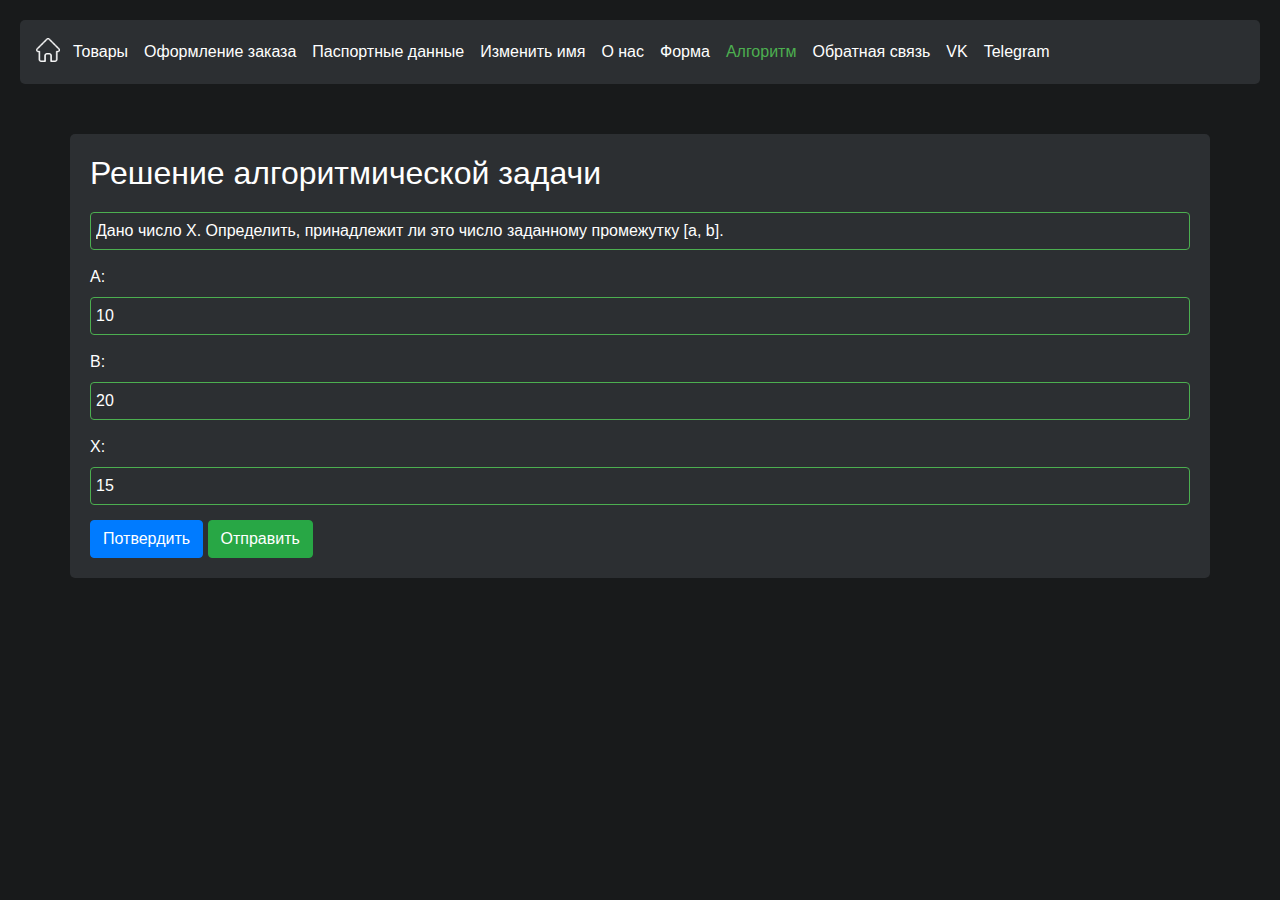
==== html/algo_solution.html @ dda5fc9a "Add files via upload" ====
<!DOCTYPE html>
<html lang="ru">
<head>
    <meta charset="UTF-8">
    <meta name="viewport" content="width=device-width, initial-scale=1.0">
    <title>Решение алгоритмической задачи</title>
    <link rel="stylesheet" href="https://stackpath.bootstrapcdn.com/bootstrap/4.5.2/css/bootstrap.min.css">
    <link rel="stylesheet" href="../styles/styles.css">
</head>
<body>
    <nav class="navbar navbar-expand-lg navbar-dark bg-dark">
        <a class="navbar-brand" href="index.html">
            <img src="../icons/home.png" alt="Главная" class="home-icon" id="home-icon">
        </a>
        <div class="collapse navbar-collapse">
            <ul class="navbar-nav">
                <li class="nav-item"><a class="nav-link" href="products.html">Товары</a></li>
                <li class="nav-item"><a class="nav-link" href="checkout.html">Оформление заказа</a></li>
                <li class="nav-item"><a class="nav-link" href="passport.html">Паспортные данные</a></li>
                <li class="nav-item"><a class="nav-link" href="change_names.html">Изменить имя</a></li>
                <li class="nav-item"><a class="nav-link" href="about.html">О нас</a></li>
                <li class="nav-item"><a class="nav-link" href="form.html">Форма</a></li>
                <li class="nav-item"><a class="nav-link active" href="algo_solution.html">Алгоритм</a></li>
                <li class="nav-item"><a class="nav-link" href="form.html#originalDataForm">Обратная связь</a></li>
                <li class="nav-item"><a class="nav-link" href="https://vk.com">VK</a></li>
                <li class="nav-item"><a class="nav-link" href="https://web.telegram.org" target="_blank">Telegram</a></li>
            </ul>
        </div>
    </nav>
    <div class="container" style="background-color: #181a1b; color: white;">
        <h2>Решение алгоритмической задачи</h2>
        <form id="taskForm">
            <div class="form-group">
                <input type="text" class="form-control" name="taskDescription" value="Дано число X. Определить, принадлежит ли это число заданному промежутку [a, b]." readonly>
            </div>
            <div class="form-group">
                <label for="a">A:</label>
                <input type="number" class="form-control" name="a" value="10">
            </div>
            <div class="form-group">
                <label for="b">B:</label>
                <input type="number" class="form-control" name="b" value="20">
            </div>
            <div class="form-group">
                <label for="x">X:</label>
                <input type="number" class="form-control" name="x" value="15">
            </div>
            <button type="button" class="btn btn-primary" id="verify">Потвердить</button>
            <button type="submit" class="btn btn-success" id="submit">Отправить</button>
        </form>
    </div>
    <script>
        document.getElementById('verify').addEventListener('click', function() {
            let a = parseInt(document.querySelector('input[name="a"]').value);
            let b = parseInt(document.querySelector('input[name="b"]').value);
            let x = parseInt(document.querySelector('input[name="x"]').value);
            let low = Math.min(a, b);
            let high = Math.max(a, b);
            let resultText;
            if (x >= low && x <= high) {
                resultText = "X принадлежит заданному промежутку [a, b].";
            } else {
                resultText = "X не принадлежит заданному промежутку [a, b].";
            }
            alert(resultText);
        });

        document.getElementById('submit').addEventListener('click', function() {
            alert("Отправлено!");
        });
    </script>
</body>
</html>
---- styles/styles.css ----
body {
    font-family: Arial, sans-serif;
    margin: 20px;
    background-color: #181a1b;
    color: white;
}

h1, h2, h3 {
    color: #fff;
}

.passport-container {
    width: 600px;
    height: 765px;
    margin-top: 30px;
    margin-bottom: 30px;
    background-image: url("../images/passport_image.png");
    background-size: cover;
}

.page-1, .page-2 {
    padding: 20px;
}

.header {
    padding-top: 65px;
    padding-left: 60px;
}

.organization {
    color: black !important;
    margin-top: 10px;
    margin-left: 45px;
}

.date-number {
    padding-top: 55px;
    padding-left: 125px;
    text-align: left !important;
    color: black !important;
    margin-left: -80px !important;
    margin-top: -5px !important;
}

.number {
    margin-left: 150px;
}

.signatures-container {
    display: flex;
    justify-content: center;
    margin-top: 60px;
}

.signature {
    height: 100px;
    margin: 0 50px;
}

.name-section {
    text-align: center;
    margin-top: -220px;
    margin-left: 80px;
}

.name {
    color: black !important;
    margin: 5px;
}

.middle-name {
    color: black !important;
    margin-top: 15px;
}

.birth-info {
    color: black !important;
    margin: 0;
    padding-left: 35px;
}

.city, .region {
    color: black !important;
    margin: 0;
}

.passport-photo {
    width: 134px;
    height: auto;
    margin-left: 30px;
    margin-top: 100px;
}

.container {
    background-color: #2c2f32 !important;
    padding: 20px !important;
    border-radius: 5px !important;
    color: white !important;
    font-family: Arial, sans-serif !important;
}

.navbar {
    background-color: #2c2f32 !important;
    border-radius: 5px !important;
    margin-bottom: 50px;
}

.navbar-brand {
    margin: auto;
    margin-bottom: 8px;
    padding-right: 5px;
}

.nav-link {
    color: white !important;
}

.nav-link.active {
    color: #4CAF50 !important;
}

.nav-link:hover {
    color: #4CAF50 !important;
}

form {
    margin-top: 20px;
}

.form-group {
    margin-bottom: 15px;
}

input[type="text"],
input[type="number"],
input[type="tel"],
input[type="email"],
input[type="date"],
input[type="password"],
textarea {
    padding: 5px;
    width: 100% !important;
    background-color: #2c2f32 !important;
    color: white !important;
    border: 1px solid #4CAF50 !important;
}

input[type="button"],
input[type="submit"] {
    padding: 5px 10px;
    background-color: #4CAF50 !important;
    color: white !important;
    border: none;
    cursor: pointer;
}

input[type="button"]:hover,
input[type="submit"]:hover {
    background-color: #45a049;
}

#resultMessage {
    margin-top: 20px;
    font-weight: bold;
}

table {
    width: 100%;
    border-collapse: collapse;
}

table td {
    padding: 10px;
    border: 1px solid #4CAF50;
    background-color: rgba(255, 255, 255, 0.1);
}

.discount-table {
    position: relative;
    z-index: 1;
    border-collapse: collapse;
}

.discount-table::before {
    content: '';
    position: absolute;
    top: 0;
    left: 0;
    right: 0;
    bottom: 0;
    background-image: url('../images/background-image.png');
    background-size: cover;
    opacity: 0.5;
    z-index: -1;
}

.discount-table::after {
    content: '';
    position: absolute;
    top: 0;
    left: 0;
    right: 0;
    bottom: 0;
    background-color: rgba(0, 0, 0, 0.5);
    z-index: -1;
}

.discount-table td {
    padding: 20px;
    text-align: center;
    vertical-align: middle;
}

.discount-table img {
    max-width: 20%;
    height: auto;
}

.img-fluid {
    padding-top: 30px;
    padding-bottom: 30px;
    width: auto;
    height: auto;
}

.img-fluid.passport {
    width: 60% !important;
}

img {
    width: 1600px;
    height: 1600px;
}

.price {
    color: #4CAF50 !important;
    font-weight: bold;
    font-size: larger;
}

.info-image {
    padding-top: 30px;
    padding-bottom: 30px;
    width: auto;
    height: 500px;
}

input[type="radio"] {
    accent-color: #4CAF50;
}

.custom-radio input[type="radio"] {
    display: none;
}

.custom-radio {
    position: relative;
    padding-left: 30px;
    cursor: pointer;
    user-select: none;
}

.radio-btn {
    position: absolute;
    top: 50%;
    left: 0;
    width: 20px;
    height: 20px;
    background-color: #2c2f32;
    border: 2px solid #4CAF50;
    border-radius: 50%;
    transform: translateY(-50%);
    transition: background-color 0.3s;
}

.custom-radio input[type="radio"]:checked + .radio-btn {
    background-color: #4CAF50;
}

.custom-checkbox input[type="checkbox"] {
    display: none;
}

.custom-checkbox {
    position: relative;
    padding-left: 30px;
    cursor: pointer;
    user-select: none;
}

.checkbox-btn {
    position: absolute;
    top: 50%;
    left: 0;
    width: 20px;
    height: 20px;
    background-color: #2c2f32;
    border: 2px solid #4CAF50;
    border-radius: 3px;
    transform: translateY(-50%);
    transition: background-color 0.3s, border-color 0.3s;
}

.custom-checkbox input[type="checkbox"]:checked + .checkbox-btn {
    background-color: #4CAF50;
}

.home-icon {
    width: 24px;
    height: 24px;
    display: inline-block;
}
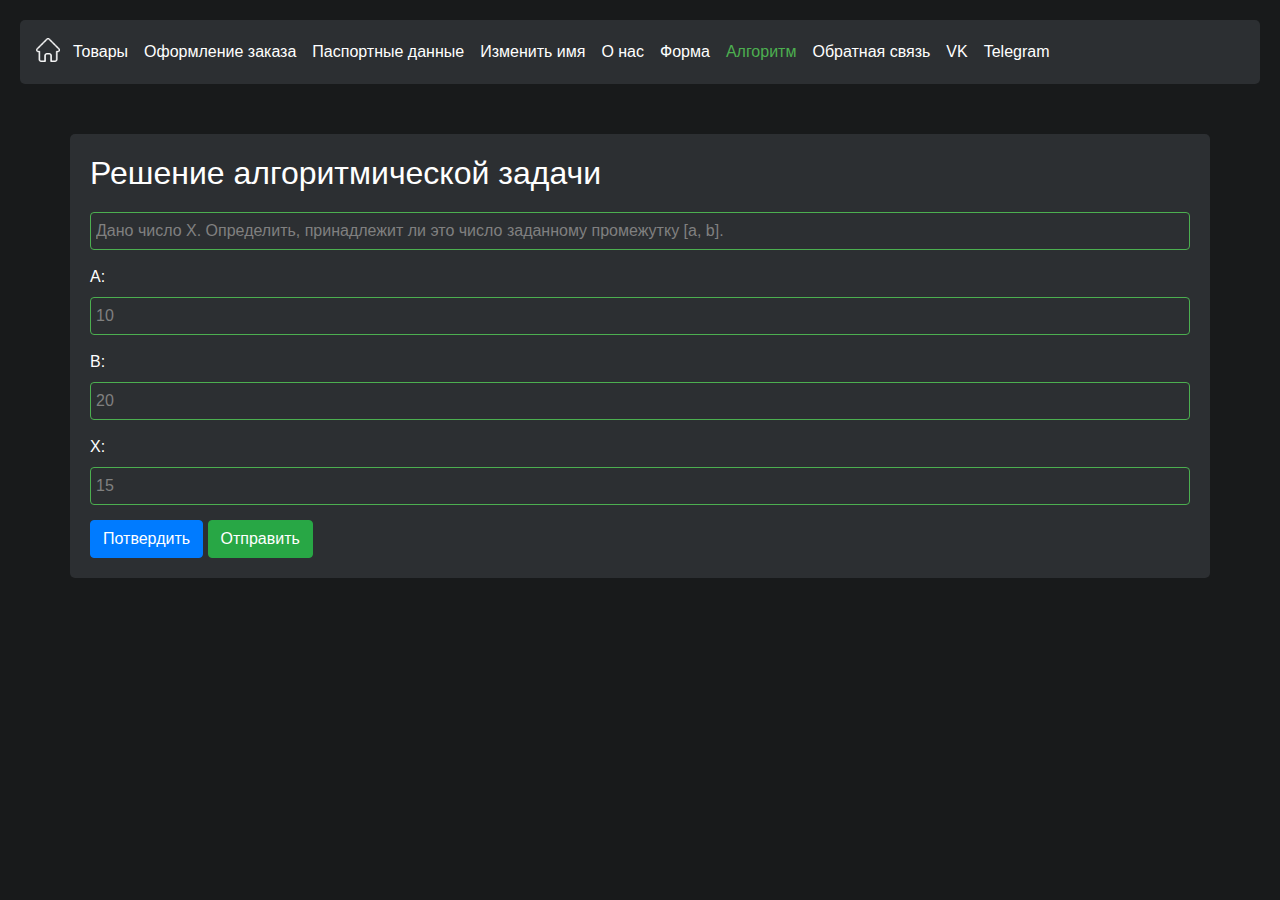
==== commit 76e0ee74: "Update algo_solution.html" ====
--- a/html/algo_solution.html
+++ b/html/algo_solution.html
@@ -46,7 +46,7 @@
                 <input type="number" class="form-control" name="x" value="15">
             </div>
             <button type="button" class="btn btn-primary" id="verify">Потвердить</button>
-            <button type="submit" class="btn btn-success" id="submit">Отправить</button>
+            <button type="button" class="btn btn-success" id="submit">Отправить</button>
         </form>
     </div>
     <script>
@@ -66,8 +66,20 @@
         });
 
         document.getElementById('submit').addEventListener('click', function() {
-            alert("Отправлено!");
+            let a = parseInt(document.querySelector('input[name="a"]').value);
+            let b = parseInt(document.querySelector('input[name="b"]').value);
+            let x = parseInt(document.querySelector('input[name="x"]').value);
+            let low = Math.min(a, b);
+            let high = Math.max(a, b);
+
+            if (x >= low && x <= high) {
+                alert("Форма отправлена!");
+                // Здесь можно добавить код для фактической отправки формы, например:
+                // document.getElementById('taskForm').submit();
+            } else {
+                alert("X не принадлежит заданному промежутку [a, b]. Отправка невозможна.");
+            }
         });
     </script>
 </body>
-</html>+</html>
--- a/styles/styles.css
+++ b/styles/styles.css
@@ -144,7 +144,15 @@
     color: white !important;
     border: 1px solid #4CAF50 !important;
 }
-
+input[type="text"],
+input[type="number"],
+input[type="tel"],
+input[type="email"],
+input[type="date"],
+input[type="password"],
+textarea::placeholder {
+    color: grey !important;
+}
 input[type="button"],
 input[type="submit"] {
     padding: 5px 10px;
@@ -309,4 +317,4 @@
     width: 24px;
     height: 24px;
     display: inline-block;
-}+}
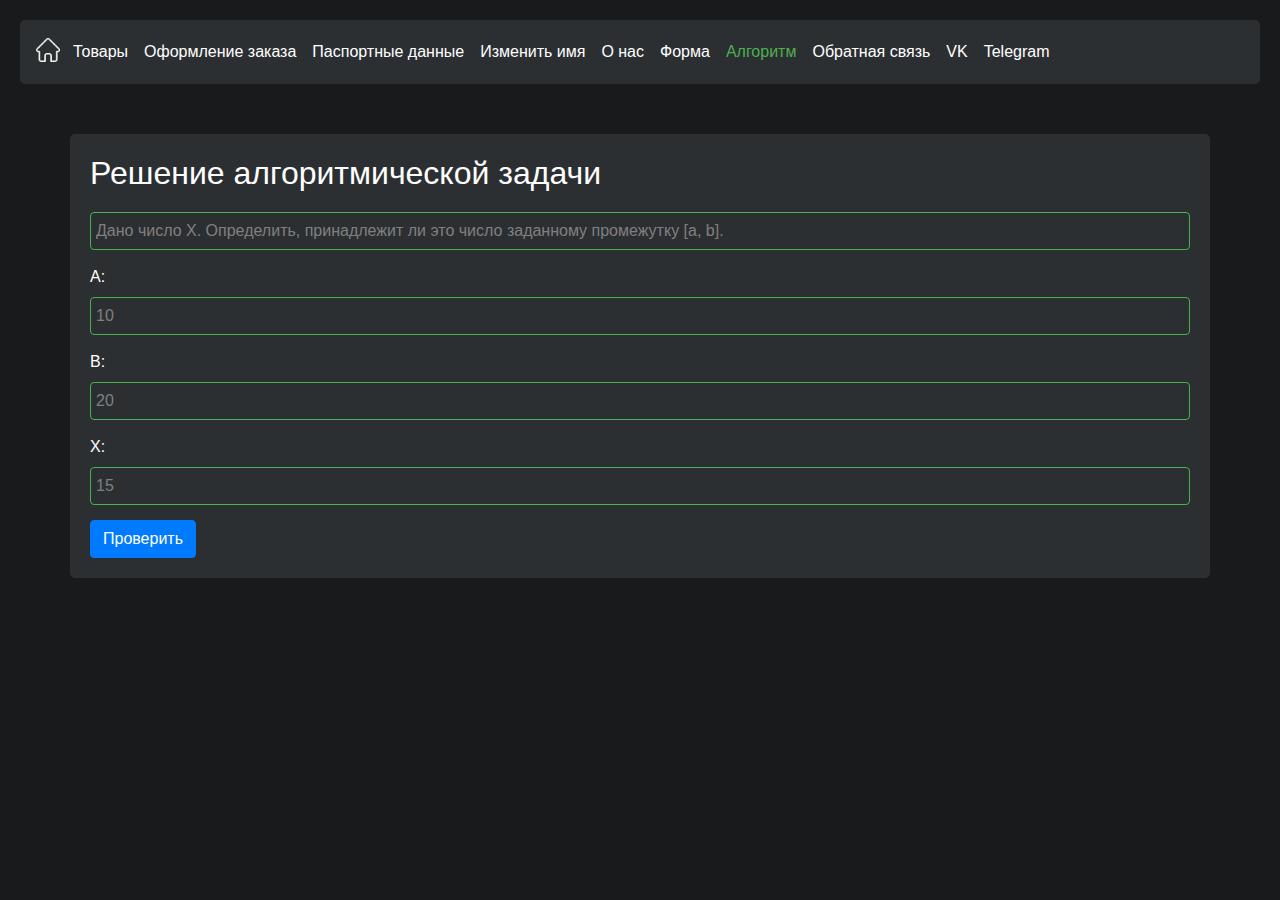
==== commit 3326630c: "Update algo_solution.html" ====
--- a/html/algo_solution.html
+++ b/html/algo_solution.html
@@ -45,8 +45,7 @@
                 <label for="x">X:</label>
                 <input type="number" class="form-control" name="x" value="15">
             </div>
-            <button type="button" class="btn btn-primary" id="verify">Потвердить</button>
-            <button type="button" class="btn btn-success" id="submit">Отправить</button>
+            <button type="button" class="btn btn-primary" id="verify">Проверить</button>
         </form>
     </div>
     <script>
@@ -74,8 +73,6 @@
 
             if (x >= low && x <= high) {
                 alert("Форма отправлена!");
-                // Здесь можно добавить код для фактической отправки формы, например:
-                // document.getElementById('taskForm').submit();
             } else {
                 alert("X не принадлежит заданному промежутку [a, b]. Отправка невозможна.");
             }
--- a/styles/styles.css
+++ b/styles/styles.css
@@ -130,7 +130,6 @@
 .form-group {
     margin-bottom: 15px;
 }
-
 input[type="text"],
 input[type="number"],
 input[type="tel"],
@@ -144,15 +143,36 @@
     color: white !important;
     border: 1px solid #4CAF50 !important;
 }
-input[type="text"],
-input[type="number"],
-input[type="tel"],
-input[type="email"],
-input[type="date"],
-input[type="password"],
-textarea::placeholder {
+
+input[type="text"]::placeholder,
+input[type="number"]::placeholder,
+input[type="tel"]::placeholder,
+input[type="email"]::placeholder,
+input[type="date"]::placeholder,
+input[type="password"]::placeholder {
+    background-color: #2c2f32 !important;
     color: grey !important;
 }
+
+input[type="text"]:not(:placeholder-shown),
+input[type="number"]:not(:placeholder-shown),
+input[type="tel"]:not(:placeholder-shown),
+input[type="email"]:not(:placeholder-shown),
+input[type="date"]:not(:placeholder-shown),
+input[type="password"]:not(:placeholder-shown) {
+    background-color: #2c2f32 !important;
+    color: grey !important; 
+}
+
+input[type="text"]:not(:placeholder-shown)::placeholder,
+input[type="number"]:not(:placeholder-shown)::placeholder,
+input[type="tel"]:not(:placeholder-shown)::placeholder,
+input[type="email"]:not(:placeholder-shown)::placeholder,
+input[type="date"]:not(:placeholder-shown)::placeholder,
+input[type="password"]:not(:placeholder-shown)::placeholder {
+    color: transparent;
+}
+
 input[type="button"],
 input[type="submit"] {
     padding: 5px 10px;
